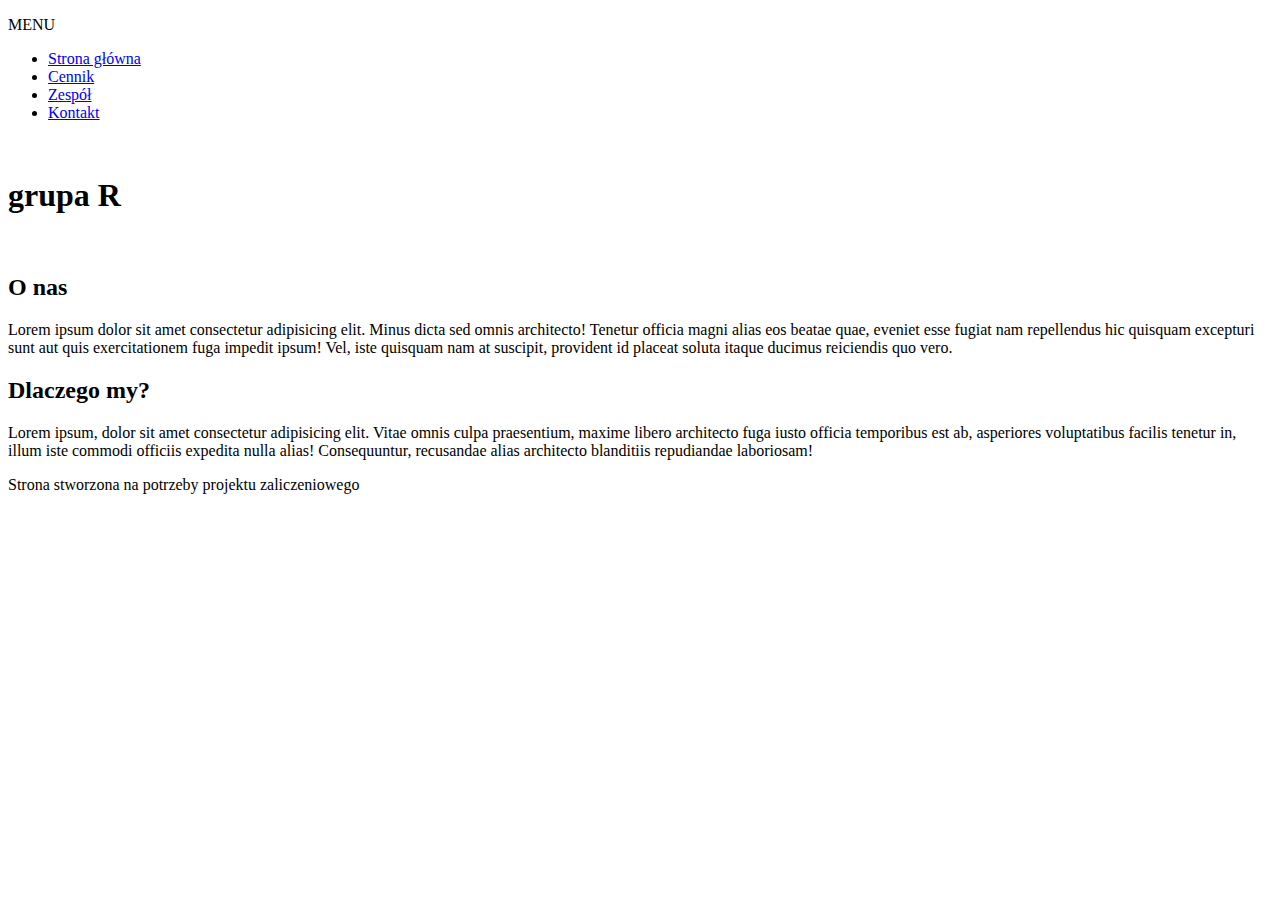
==== index.html @ dabb17d4 "23-12-2022 Ogolny szablon" ====
<!DOCTYPE html>
<html lang="en">
	<head>
		<meta charset="UTF-8" />
		<meta http-equiv="X-UA-Compatible" content="IE=edge" />
		<meta name="viewport" content="width=device-width, initial-scale=1.0" />
		<title>Document</title>
		<link rel="preconnect" href="https://fonts.googleapis.com" />
		<link rel="preconnect" href="https://fonts.gstatic.com" crossorigin />
		<link
			href="https://fonts.googleapis.com/css2?family=Oswald:wght@200;400;700&display=swap"
			rel="stylesheet"
		/>
		<link rel="stylesheet" href="./css/style.css" />
	</head>
	<body>
		<nav class="nav">
			<p>MENU</p>
			<div id="toggle" class="toggle"></div>
			<div id="sidebar" class="sidebar">
				<ul>
					<li><a href="./index.html">Strona główna</a></li>
					<li><a href="./cennik.html">Cennik</a></li>
					<li><a href="./zespol.html">Zespół</a></li>
					<li><a href="./kontakt.html">Kontakt</a></li>
				</ul>
			</div>
			<script>
				const toggle = document.getElementById("toggle");
				const sidebar = document.getElementById("sidebar");

				toggle.onclick = function () {
					toggle.classList.toggle("active");
					sidebar.classList.toggle("active");
				};
			</script>
		</nav>

		<header></header>
		<main class="main">
			<br />
			<section><h1>grupa R</h1></section>
			<br />
			<section class="wrapper">
				<h2>O nas</h2>
				<p class="about-us">
					Lorem ipsum dolor sit amet consectetur adipisicing elit. Minus dicta
					sed omnis architecto! Tenetur officia magni alias eos beatae quae,
					eveniet esse fugiat nam repellendus hic quisquam excepturi sunt aut
					quis exercitationem fuga impedit ipsum! Vel, iste quisquam nam at
					suscipit, provident id placeat soluta itaque ducimus reiciendis quo
					vero.
				</p>
			</section>
			<section class="wrapper">
				<h2>Dlaczego my?</h2>
				<p class="about-us">
					Lorem ipsum, dolor sit amet consectetur adipisicing elit. Vitae omnis
					culpa praesentium, maxime libero architecto fuga iusto officia
					temporibus est ab, asperiores voluptatibus facilis tenetur in, illum
					iste commodi officiis expedita nulla alias! Consequuntur, recusandae
					alias architecto blanditiis repudiandae laboriosam!
				</p>
			</section>
		</main>
		<footer class="footer">
			<p>Strona stworzona na potrzeby projektu zaliczeniowego</p>
		</footer>
	</body>
</html>
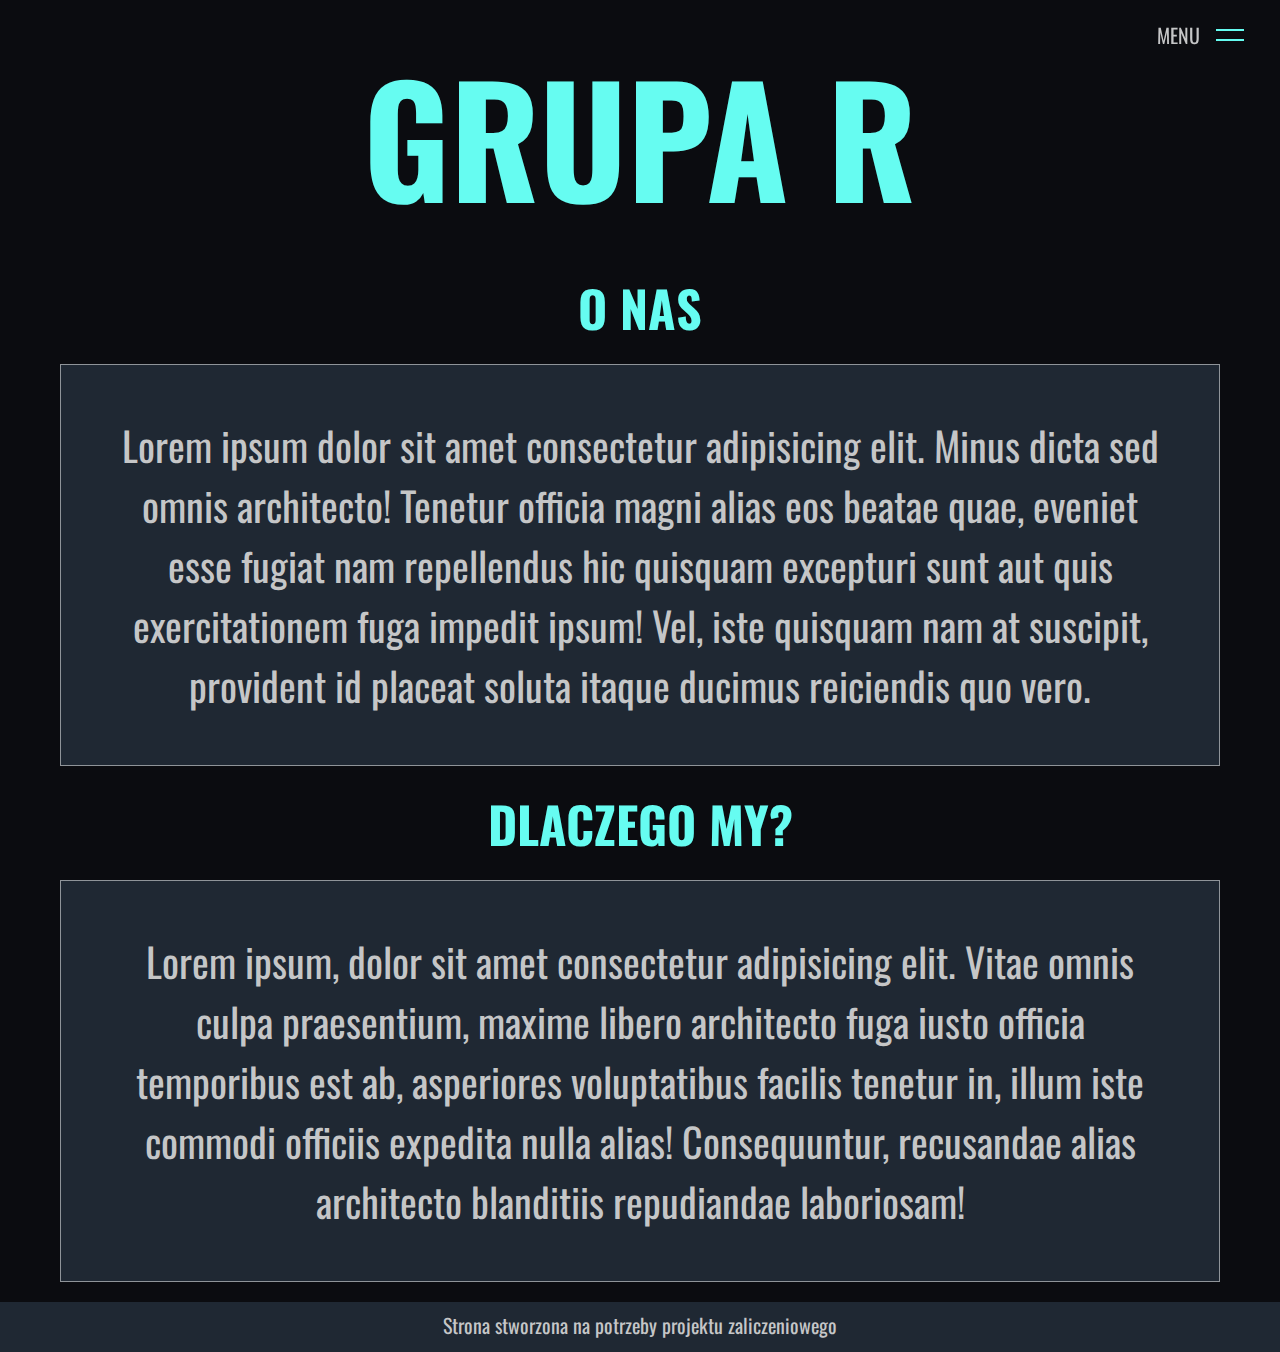
==== commit ea00f6f5: "Add files via upload" ====
--- a/index.html
+++ b/index.html
@@ -1,70 +1,70 @@
-<!DOCTYPE html>
-<html lang="en">
-	<head>
-		<meta charset="UTF-8" />
-		<meta http-equiv="X-UA-Compatible" content="IE=edge" />
-		<meta name="viewport" content="width=device-width, initial-scale=1.0" />
-		<title>Document</title>
-		<link rel="preconnect" href="https://fonts.googleapis.com" />
-		<link rel="preconnect" href="https://fonts.gstatic.com" crossorigin />
-		<link
-			href="https://fonts.googleapis.com/css2?family=Oswald:wght@200;400;700&display=swap"
-			rel="stylesheet"
-		/>
-		<link rel="stylesheet" href="./css/style.css" />
-	</head>
-	<body>
-		<nav class="nav">
-			<p>MENU</p>
-			<div id="toggle" class="toggle"></div>
-			<div id="sidebar" class="sidebar">
-				<ul>
-					<li><a href="./index.html">Strona główna</a></li>
-					<li><a href="./cennik.html">Cennik</a></li>
-					<li><a href="./zespol.html">Zespół</a></li>
-					<li><a href="./kontakt.html">Kontakt</a></li>
-				</ul>
-			</div>
-			<script>
-				const toggle = document.getElementById("toggle");
-				const sidebar = document.getElementById("sidebar");
-
-				toggle.onclick = function () {
-					toggle.classList.toggle("active");
-					sidebar.classList.toggle("active");
-				};
-			</script>
-		</nav>
-
-		<header></header>
-		<main class="main">
-			<br />
-			<section><h1>grupa R</h1></section>
-			<br />
-			<section class="wrapper">
-				<h2>O nas</h2>
-				<p class="about-us">
-					Lorem ipsum dolor sit amet consectetur adipisicing elit. Minus dicta
-					sed omnis architecto! Tenetur officia magni alias eos beatae quae,
-					eveniet esse fugiat nam repellendus hic quisquam excepturi sunt aut
-					quis exercitationem fuga impedit ipsum! Vel, iste quisquam nam at
-					suscipit, provident id placeat soluta itaque ducimus reiciendis quo
-					vero.
-				</p>
-			</section>
-			<section class="wrapper">
-				<h2>Dlaczego my?</h2>
-				<p class="about-us">
-					Lorem ipsum, dolor sit amet consectetur adipisicing elit. Vitae omnis
-					culpa praesentium, maxime libero architecto fuga iusto officia
-					temporibus est ab, asperiores voluptatibus facilis tenetur in, illum
-					iste commodi officiis expedita nulla alias! Consequuntur, recusandae
-					alias architecto blanditiis repudiandae laboriosam!
-				</p>
-			</section>
-		</main>
-		<footer class="footer">
-			<p>Strona stworzona na potrzeby projektu zaliczeniowego</p>
-		</footer>
-	</body>
-</html>
+<!DOCTYPE html>
+<html lang="en">
+	<head>
+		<meta charset="UTF-8" />
+		<meta http-equiv="X-UA-Compatible" content="IE=edge" />
+		<meta name="viewport" content="width=device-width, initial-scale=1.0" />
+		<title>Document</title>
+		<link rel="preconnect" href="https://fonts.googleapis.com" />
+		<link rel="preconnect" href="https://fonts.gstatic.com" crossorigin />
+		<link
+			href="https://fonts.googleapis.com/css2?family=Oswald:wght@200;400;700&display=swap"
+			rel="stylesheet"
+		/>
+		<link rel="stylesheet" href="./css/style.css" />
+	</head>
+	<body>
+		<nav class="nav">
+			<p>MENU</p>
+			<div id="toggle" class="toggle"></div>
+			<div id="sidebar" class="sidebar">
+				<ul>
+					<li><a href="./index.html">Strona główna</a></li>
+					<li><a href="./cennik.html">Cennik</a></li>
+					<li><a href="./zespol.html">Zespół</a></li>
+					<li><a href="./kontakt.html">Kontakt</a></li>
+				</ul>
+			</div>
+			<script>
+				const toggle = document.getElementById("toggle");
+				const sidebar = document.getElementById("sidebar");
+
+				toggle.onclick = function () {
+					toggle.classList.toggle("active");
+					sidebar.classList.toggle("active");
+				};
+			</script>
+		</nav>
+		<main class="main">
+			<br />
+			<section>
+				<h1>grupa R</h1>
+			</section>
+			<br />
+			<section class="wrapper">
+				<h2>O nas</h2>
+				<p class="about-us">
+					Lorem ipsum dolor sit amet consectetur adipisicing elit. Minus dicta
+					sed omnis architecto! Tenetur officia magni alias eos beatae quae,
+					eveniet esse fugiat nam repellendus hic quisquam excepturi sunt aut
+					quis exercitationem fuga impedit ipsum! Vel, iste quisquam nam at
+					suscipit, provident id placeat soluta itaque ducimus reiciendis quo
+					vero.
+				</p>
+			</section>
+			<section class="wrapper">
+				<h2>Dlaczego my?</h2>
+				<p class="about-us">
+					Lorem ipsum, dolor sit amet consectetur adipisicing elit. Vitae omnis
+					culpa praesentium, maxime libero architecto fuga iusto officia
+					temporibus est ab, asperiores voluptatibus facilis tenetur in, illum
+					iste commodi officiis expedita nulla alias! Consequuntur, recusandae
+					alias architecto blanditiis repudiandae laboriosam!
+				</p>
+			</section>
+		</main>
+		<footer class="footer">
+			<p>Strona stworzona na potrzeby projektu zaliczeniowego</p>
+		</footer>
+	</body>
+</html>
--- a/css/style.css
+++ b/css/style.css
@@ -0,0 +1,182 @@
+/* colors */
+:root {
+	--first_color: #0b0c10;
+	--second-color: #1f2833;
+	--third-color: #c5c6c7;
+	--fourth-color: #66fcf1;
+	--fifth-color: #45a29e;
+}
+
+* {
+	box-sizing: border-box;
+	margin: 0;
+	padding: 0;
+}
+body {
+	font-family: "Oswald", "Monsterrat", "Raleway", "Open Sans", sans-serif;
+	min-height: 100vh;
+	display: flex;
+	flex-direction: column;
+	background: var(--first_color);
+	background-attachment: fixed;
+}
+
+a {
+	text-decoration: none;
+	text-align: center;
+}
+.nav p {
+	position: fixed;
+	top: 20px;
+	right: 80px;
+	font-size: 20px;
+	z-index: 10;
+}
+
+.wrapper {
+	margin: 0 auto;
+	width: 100%;
+	max-width: 1200px;
+}
+
+/* NAVIGATION */
+.toggle {
+	position: fixed;
+	top: 5px;
+	right: 20px;
+	width: 60px;
+	height: 60px;
+	cursor: pointer;
+	display: flex;
+	justify-content: center;
+	align-items: center;
+	z-index: 10;
+}
+.toggle::before {
+	content: "";
+	position: absolute;
+	width: 28px;
+	height: 2px;
+	background: var(--fourth-color);
+	transform: translateY(-5px);
+	transition: 0.2s;
+}
+.toggle::after {
+	content: "";
+	position: absolute;
+	width: 28px;
+	height: 2px;
+	background: var(--fourth-color);
+	transform: translateY(5px);
+	transition: 0.2s;
+}
+.toggle.active::before {
+	transform: translateY(0px) rotate(45deg);
+}
+.toggle.active::after {
+	transform: translateY(0px) rotate(-45deg);
+}
+
+.sidebar {
+	position: fixed;
+	top: 0;
+	right: -300px;
+	width: 300px;
+	height: 100vh;
+	background: var(--second-color);
+	transition: 0.5s;
+	z-index: 1;
+}
+
+.sidebar ul {
+	position: relative;
+	margin-top: 50px;
+}
+.sidebar ul li {
+	list-style: none;
+	display: inline-block;
+	width: 100%;
+	padding: 20px 40px;
+	text-align: center;
+}
+.sidebar ul li:hover {
+	background: var(--fifth-color);
+}
+.sidebar ul li a {
+	color: var(--fourth-color);
+	font-size: 1.5em;
+	letter-spacing: 2px;
+	text-transform: uppercase;
+}
+.sidebar.active {
+	right: 0px;
+}
+
+.main {
+	transition: transform 0.2s;
+}
+.main h1 {
+	text-align: center;
+	text-transform: uppercase;
+	color: var(--fourth-color);
+	font-size: 150px;
+}
+
+p {
+	text-align: center;
+	font-size: 40px;
+	color: var(--third-color);
+}
+
+/* MAIN */
+
+.about-us {
+	background: var(--second-color);
+	padding: 50px;
+	border: 1px solid rgba(255, 255, 255, 0.5);
+	margin: 20px;
+}
+h2 {
+	color: var(--fourth-color);
+	text-align: center;
+	text-transform: uppercase;
+	font-size: 50px;
+}
+/* test */
+/* FOOTER */
+.footer {
+	position: relative;
+	height: 50px;
+	background: var(--second-color);
+	text-align: center;
+	margin-top: auto;
+}
+
+.footer p {
+	padding: 7.5px;
+	font-size: 20px;
+}
+
+/* PRICE LIST */
+
+.row {
+	display: flex;
+}
+
+.column {
+	flex: 33.33%;
+	margin: 5px;
+	padding: 5px;
+	background-color: var(--second-color);
+	text-align: center;
+}
+
+.column img {
+	scale: 75%;
+	cursor: pointer;
+}
+
+.column img:hover {
+	transform: scale(1.25);
+	transition: 0.5s;
+}
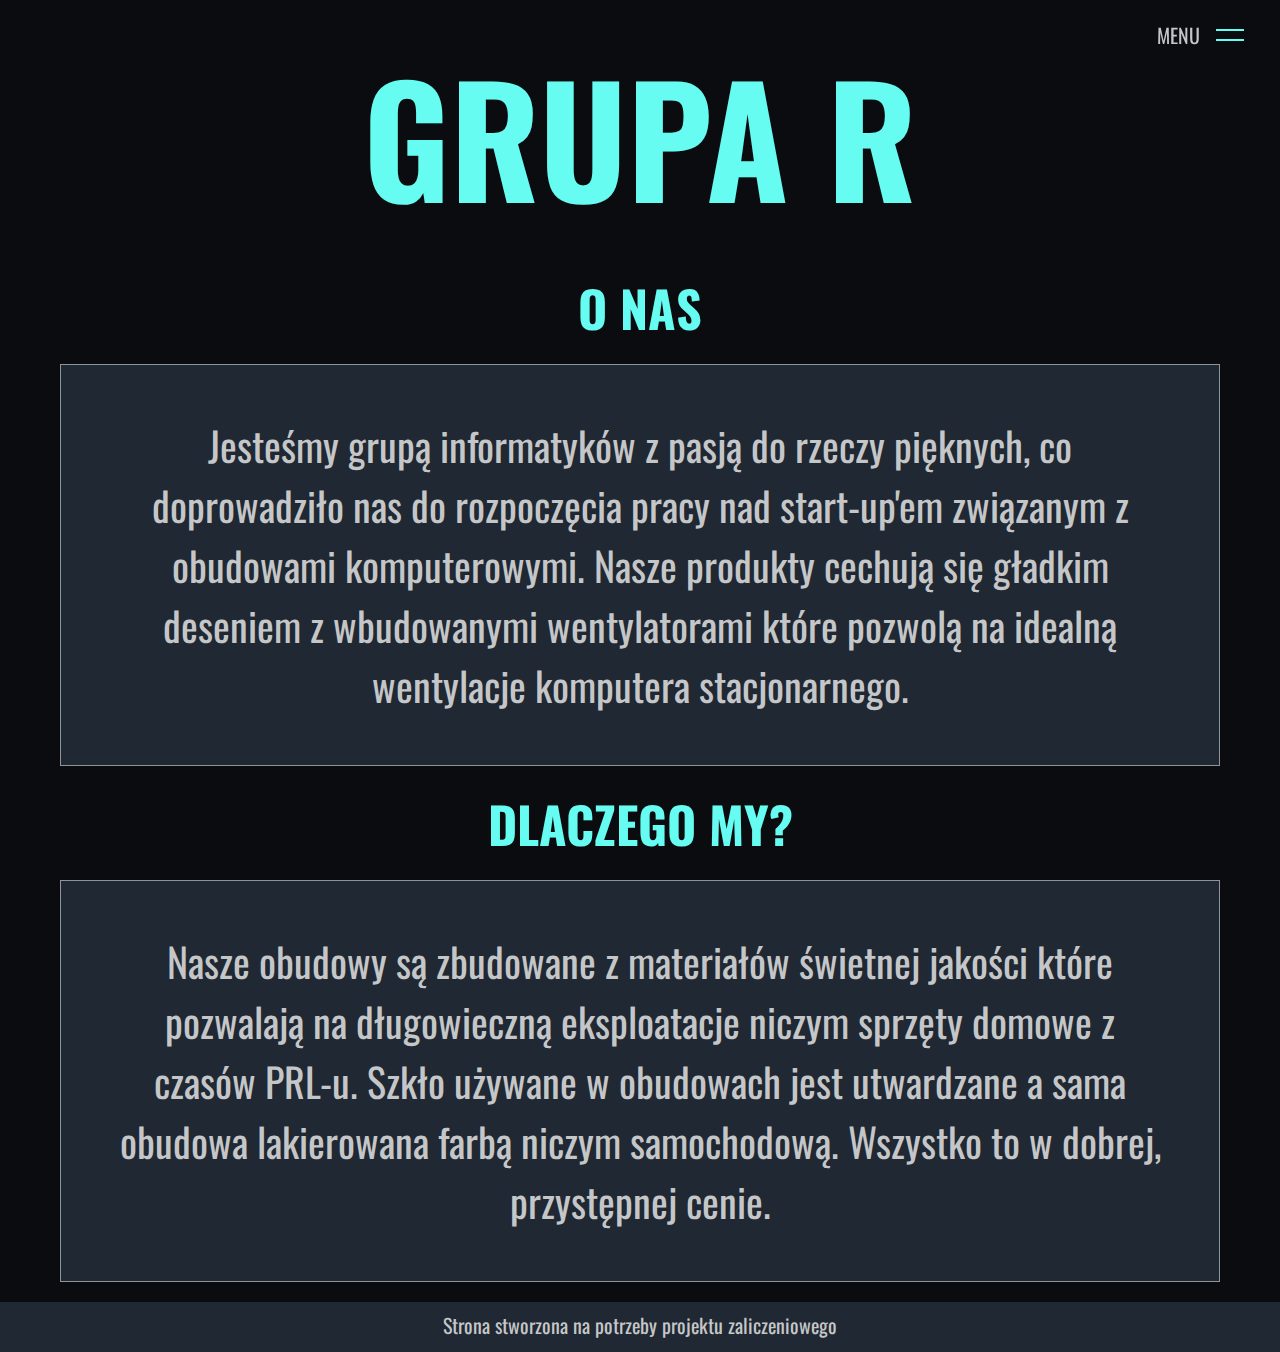
==== commit d17a5f3b: "Finalna wersja strony glownej, wprowadzenie contentu" ====
--- a/index.html
+++ b/index.html
@@ -1,70 +1,69 @@
-<!DOCTYPE html>
-<html lang="en">
-	<head>
-		<meta charset="UTF-8" />
-		<meta http-equiv="X-UA-Compatible" content="IE=edge" />
-		<meta name="viewport" content="width=device-width, initial-scale=1.0" />
-		<title>Document</title>
-		<link rel="preconnect" href="https://fonts.googleapis.com" />
-		<link rel="preconnect" href="https://fonts.gstatic.com" crossorigin />
-		<link
-			href="https://fonts.googleapis.com/css2?family=Oswald:wght@200;400;700&display=swap"
-			rel="stylesheet"
-		/>
-		<link rel="stylesheet" href="./css/style.css" />
-	</head>
-	<body>
-		<nav class="nav">
-			<p>MENU</p>
-			<div id="toggle" class="toggle"></div>
-			<div id="sidebar" class="sidebar">
-				<ul>
-					<li><a href="./index.html">Strona główna</a></li>
-					<li><a href="./cennik.html">Cennik</a></li>
-					<li><a href="./zespol.html">Zespół</a></li>
-					<li><a href="./kontakt.html">Kontakt</a></li>
-				</ul>
-			</div>
-			<script>
-				const toggle = document.getElementById("toggle");
-				const sidebar = document.getElementById("sidebar");
-
-				toggle.onclick = function () {
-					toggle.classList.toggle("active");
-					sidebar.classList.toggle("active");
-				};
-			</script>
-		</nav>
-		<main class="main">
-			<br />
-			<section>
-				<h1>grupa R</h1>
-			</section>
-			<br />
-			<section class="wrapper">
-				<h2>O nas</h2>
-				<p class="about-us">
-					Lorem ipsum dolor sit amet consectetur adipisicing elit. Minus dicta
-					sed omnis architecto! Tenetur officia magni alias eos beatae quae,
-					eveniet esse fugiat nam repellendus hic quisquam excepturi sunt aut
-					quis exercitationem fuga impedit ipsum! Vel, iste quisquam nam at
-					suscipit, provident id placeat soluta itaque ducimus reiciendis quo
-					vero.
-				</p>
-			</section>
-			<section class="wrapper">
-				<h2>Dlaczego my?</h2>
-				<p class="about-us">
-					Lorem ipsum, dolor sit amet consectetur adipisicing elit. Vitae omnis
-					culpa praesentium, maxime libero architecto fuga iusto officia
-					temporibus est ab, asperiores voluptatibus facilis tenetur in, illum
-					iste commodi officiis expedita nulla alias! Consequuntur, recusandae
-					alias architecto blanditiis repudiandae laboriosam!
-				</p>
-			</section>
-		</main>
-		<footer class="footer">
-			<p>Strona stworzona na potrzeby projektu zaliczeniowego</p>
-		</footer>
-	</body>
-</html>
+<!DOCTYPE html>
+<html lang="en">
+	<head>
+		<meta charset="UTF-8" />
+		<meta http-equiv="X-UA-Compatible" content="IE=edge" />
+		<meta name="viewport" content="width=device-width, initial-scale=1.0" />
+		<title>Grupa R - Najlepsze obudowy</title>
+		<link rel="preconnect" href="https://fonts.googleapis.com" />
+		<link rel="preconnect" href="https://fonts.gstatic.com" crossorigin />
+		<link
+			href="https://fonts.googleapis.com/css2?family=Oswald:wght@200;400;700&display=swap"
+			rel="stylesheet"
+		/>
+		<link rel="stylesheet" href="./css/style.css" />
+	</head>
+	<body>
+		<nav class="nav">
+			<p>MENU</p>
+			<div id="toggle" class="toggle"></div>
+			<div id="sidebar" class="sidebar">
+				<ul>
+					<li><a href="./index.html">Strona główna</a></li>
+					<li><a href="./cennik.html">Cennik</a></li>
+					<li><a href="./zespol.html">Zespół</a></li>
+					<li><a href="./kontakt.html">Kontakt</a></li>
+				</ul>
+			</div>
+			<script>
+				const toggle = document.getElementById("toggle");
+				const sidebar = document.getElementById("sidebar");
+
+				toggle.onclick = function () {
+					toggle.classList.toggle("active");
+					sidebar.classList.toggle("active");
+				};
+			</script>
+		</nav>
+		<main class="main">
+			<br />
+			<section>
+				<h1>grupa R</h1>
+			</section>
+			<br />
+			<section class="wrapper">
+				<h2>O nas</h2>
+				<p class="about-us">
+					Jesteśmy grupą informatyków z pasją do rzeczy pięknych, co
+					doprowadziło nas do rozpoczęcia pracy nad start-up'em związanym z
+					obudowami komputerowymi. Nasze produkty cechują się gładkim deseniem z
+					wbudowanymi wentylatorami które pozwolą na idealną wentylacje
+					komputera stacjonarnego.
+				</p>
+			</section>
+			<section class="wrapper">
+				<h2>Dlaczego my?</h2>
+				<p class="about-us">
+					Nasze obudowy są zbudowane z materiałów świetnej jakości które
+					pozwalają na długowieczną eksploatacje niczym sprzęty domowe z czasów
+					PRL-u. Szkło używane w obudowach jest utwardzane a sama obudowa
+					lakierowana farbą niczym samochodową. Wszystko to w dobrej,
+					przystępnej cenie.
+				</p>
+			</section>
+		</main>
+		<footer class="footer">
+			<p>Strona stworzona na potrzeby projektu zaliczeniowego</p>
+		</footer>
+	</body>
+</html>
--- a/css/style.css
+++ b/css/style.css
@@ -146,7 +146,8 @@
 /* FOOTER */
 .footer {
 	position: relative;
-	height: 50px;
+	min-height: 50px;
+	width: 100%;
 	background: var(--second-color);
 	text-align: center;
 	margin-top: auto;
@@ -180,3 +181,72 @@
 	transform: scale(1.25);
 	transition: 0.5s;
 }
+
+/* CONTACT */
+
+.container {
+	width: 100vh;
+	margin: 50px auto;
+}
+.contact-box {
+	background: #fff;
+	display: flex;
+}
+.contact-left {
+	flex-basis: 60%;
+	padding: 40px 60px;
+}
+.contact-right {
+	flex-basis: 40%;
+	padding: 40px;
+	background: var(--second-color);
+	color: var(--fourth-color);
+}
+.input-row .input-group {
+	flex-basis: 45%;
+}
+input {
+	width: 100%;
+	border: none;
+	border-bottom: 1px solid var(--third-color);
+	outline: none;
+	padding-bottom: 5px;
+}
+textarea {
+	width: 100%;
+	border: 1px solid var(--third-color);
+	outline: none;
+	padding: 10px;
+}
+button {
+	background: var(--fourth-color);
+	width: 100px;
+	border: none;
+	outline: none;
+	color: black;
+	height: 35px;
+	border-radius: 30px;
+	margin-top: 20px;
+	box-shadow: 0px 5px 15px 0px rgba(28, 0, 181, 0.3);
+	cursor: pointer;
+}
+.contact-right h3 {
+	font-weight: 600;
+	margin-bottom: 30px;
+}
+tr td:first-child {
+	padding-right: 20px;
+}
+tr td {
+	padding-top: 20px;
+}
+
+body::-webkit-scrollbar {
+	width: 5px;
+}
+
+body::-webkit-scrollbar-thumb {
+	background-color: var(--fourth-color);
+	outline: 1px solid var(--third-color);
+	border-radius: 20px;
+}
